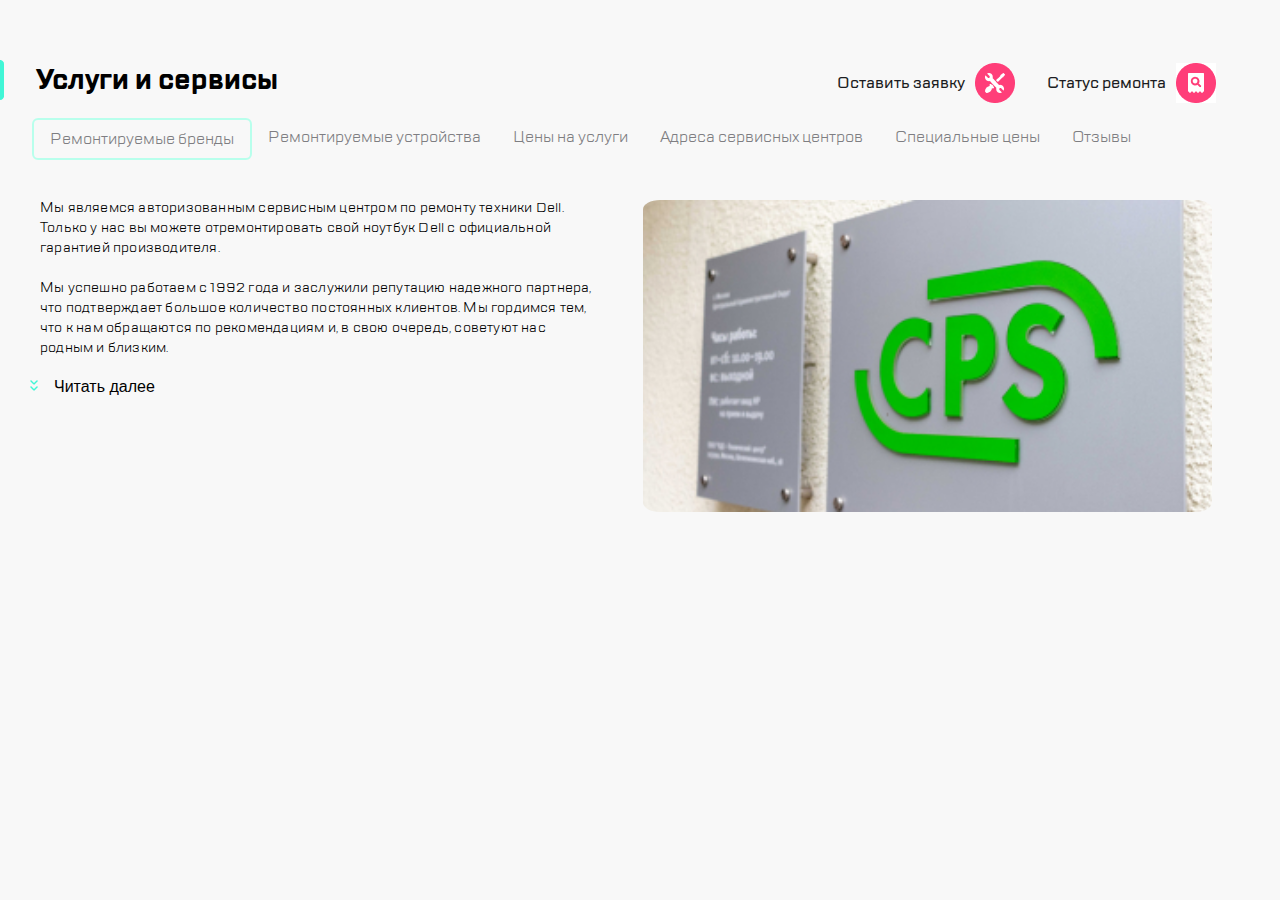
==== index.html @ 74f763e2 "new way img" ====
<!DOCTYPE html>
<html lang="ru">
<head>
    <meta charset="UTF-8">
    <meta name="viewport" content="width=device-width, initial-scale=1.0">
    <title>Document</title>
    <link rel="stylesheet" href="style.css">
</head>
<body>
    <header class="header">
        <nav class="header__nav">
            <ul class="menu header__menu">
                <li class="menu__item">
                    <a class="burger menu__button" href="#">
                        <img class="menu__burger-img" src="../img/burger.png" alt="menu"> 
                    </и>
                </li>
    
                <li class="menu__item">
                    <a class="logo menu__button" href="#"><img src="img/Group.png" alt="logo">
                    </a>
                </li>

                <li class="menu__item hidden">
                    <a class="call menu__button" href="#"><img src="img/call.png" alt="">
                    </a>
                </li>

                <li class="menu__item hidden">
                    <a class="chat menu__button" href="#"><img src="img/chat.png" alt="">
                    </a>
                </li>

                <li class="menu__item hidden">
                    <a class="profile menu__button" href="#"><img src="img/profile.png" alt="">
                    </a>
                </li>

                <li class="menu__item">
                    <a class="menu__button repair" href="#"><img src="img/repair.png" alt="repair">
                    </a>
                </li>

                <li class="menu__item">
                    <a class="menu__button check-status" href="#"><img src="img/checkstatus.png" alt="check status"></a>
                </li>
            </ul>
        </nav>
    </header>

   
    <aside class="side-bar">
        <div class="side-bar__header-block">
        <img class="highlight" src="img/highlight.png" alt="">
        <h1 class="side-bar__header">Услуги и сервисы</h1>
        </div>
        <nav class="side-bar__nav">
            <a class="side-bar__item side-bar--active" href="">Ремонтируемые бренды</a>
            <a class="side-bar__item" href="">Ремонтируемые устройства</a>
            <a class="side-bar__item" href="">Цены на услуги</a>
            <a class="side-bar__item" href="">Адреса сервисных центров</a>
            <a class="side-bar__item" href="">Специальные цены</a>
            <a class="side-bar__item" href="">Отзывы</a>
        </nav> 
    </aside>

    <main class="main">
        <div class="main__left">
        <p class="about-us">
            Мы являемся авторизованным сервисным центром по ремонту техники Dell. 
            Только у нас вы можете отремонтировать свой ноутбук Dell с официальной гарантией производителя.
            <br><br>
            Мы успешно работаем с 1992 года и заслужили репутацию надежного партнера, 
            что подтверждает большое количество постоянных клиентов. Мы гордимся тем, 
            что к нам обращаются по рекомендациям и, в свою очередь, советуют нас родным и близким.        
       
        </p>
            
        <button class="btn-expand"><img src="img/expand.png"><span class="text-expand">Читать далее</span></button>
        </div>
        <div class="main__right">
        <img class="main-logo" src="img/_MG_3223.jpg" alt="">
        </div>
    </main>
    
</body>
</html>
---- style.css ----
@font-face {
    font-family: "Lakes";
    src: url(/font/AnyConv.com__TTLakes-Regular.woff2),
    url(/font/TTLakes-Regular.woff);
    font-weight: 400;
}
@font-face {
    font-family: "Lakes";
    src: url(/font/TTLakes-Bold.woff2),
    url(/font/TTLakes-Bold.woff);
    font-weight: 700;
}
@font-face {
    font-family: "Lakes";
    src: url(/font/TTLakes-Medium.woff2),
    url(/font/TTLakes-Medium.woff);
    font-weight: 500;
}
body{
    margin: 0;
    margin-left: 16px;
    padding:0;
    background-color: #F8F8F8;
    font-family:Lakes;
}
.header{
    margin-left: -16px;
}
.header__menu{
    height:87px;
    margin: 0;
    padding: 0;
}
.menu {
    display: flex;
    background-color: #fff;
    list-style: none;
}

.menu__item{
margin:auto;
}
.logo{
    padding-right: 20px;
}
.logo::after{
    content: "";
    position: absolute;
    width: 2px;
    height: 32px;
    border-radius: 1px;
    background: #EAEAEA;
    margin-top: 12px;
    margin-inline: 5%;
}
.hidden{
    display: none;
}

.side-bar__header-block{
    display: flex; 
}
.highlight{
    height: 40px;
    margin-block: auto;
    margin-left: -16px;
    padding-right: 16px;
}
.side-bar__header{
    font-weight: 700;
    font-size: 28px;
}
.side-bar__nav{
    display: flex;
    overflow-x: scroll;
}
.side-bar__item{
    text-decoration: none;
    color: #7E7E82;
    white-space: nowrap;
    padding: 8px 16px;
}

.side-bar--active {
    border: 2px solid #B8FFEC;
    border-radius: 6px;
}
.main {
    margin-top:24px
}

.about-us{
    margin-right:16px;
    letter-spacing: 0.2px;
    line-height: 18px;
    font-size: 14px;
    height: 90px;
    overflow: hidden;
}
.btn-expand {
    border: none;
    background-color: #F8F8F8;
    height: 24px;
}
.text-expand{
    margin-left: 8px;
    vertical-align: 5px;
    font-weight: 500;
    font-size: 16px;
}
.main__right{
    margin-left: -16px;
    margin-block:16px;
    min-width: 300px;
}
.main-logo{
    width: 100%;
}

@media(min-width:768px){
    .hidden{
        display: block;
    }
    
    .main{
        display: flex;
    }
    .logo::after{
        display: none;
    }
    .logo::before{
        content: "";
        position: absolute;
        width: 2px;
        height: 32px;
        border-radius: 1px;
        background: #EAEAEA;
        margin-top: 12px;
        margin-left: -3%;
    }
    .logo{padding-right: 240px;
    padding-left: 20px;}
    .profile{
        padding-right: 20px;
    }
    .profile::after{
        content: "";
        position: absolute;
        width: 2px;
        height: 32px;
        border-radius: 1px;
        background: #EAEAEA;
        margin-top: 5px;
        margin-left: 3%;
    }
    .about-us{
    line-height: 20px; 
    letter-spacing: 0.2px;
    height: 160px;
    padding-inline: 24px;
    }
    .main__left{
        width: 49%;
    }
    .main__right{
        width: 45%;
    }
    .main-logo{
        margin-inline:24px;
        border-radius: 3%;
    }
    .side-bar__header{
        margin-left: 12px;
    }
    .side-bar__header{
        margin-left: 16px;
    }
    .side-bar__nav {
        margin-left: 16px;
    }
    
}

@media(min-width:1120px){
    .menu{
        background-color: #F8F8F8;
        position: absolute;
        right: 5%;
    }
    .menu__item:not(:nth-child(8),:nth-child(7)){
        display: none;
    }
    .menu__item{
        margin-left: 32px;
    }
    .repair,
    .check-status{
        text-decoration: none;
    }
    .repair::before{
        content: "Оставить заявку";
        color: #1B1C21;
        font-weight: 500;
        vertical-align:15px;
        margin-right: 10px;
    }
    .check-status::before{
        content: "Статус ремонта";
        color: #1B1C21;
        font-weight: 500;
        vertical-align:15px;
        margin-right: 10px;
    }
    .side-bar__nav{
        flex-wrap: wrap;
        margin-left: 16px;
        overflow-x: hidden;
    }
    .side-bar{
        margin-top: 42px;
    }
   
}
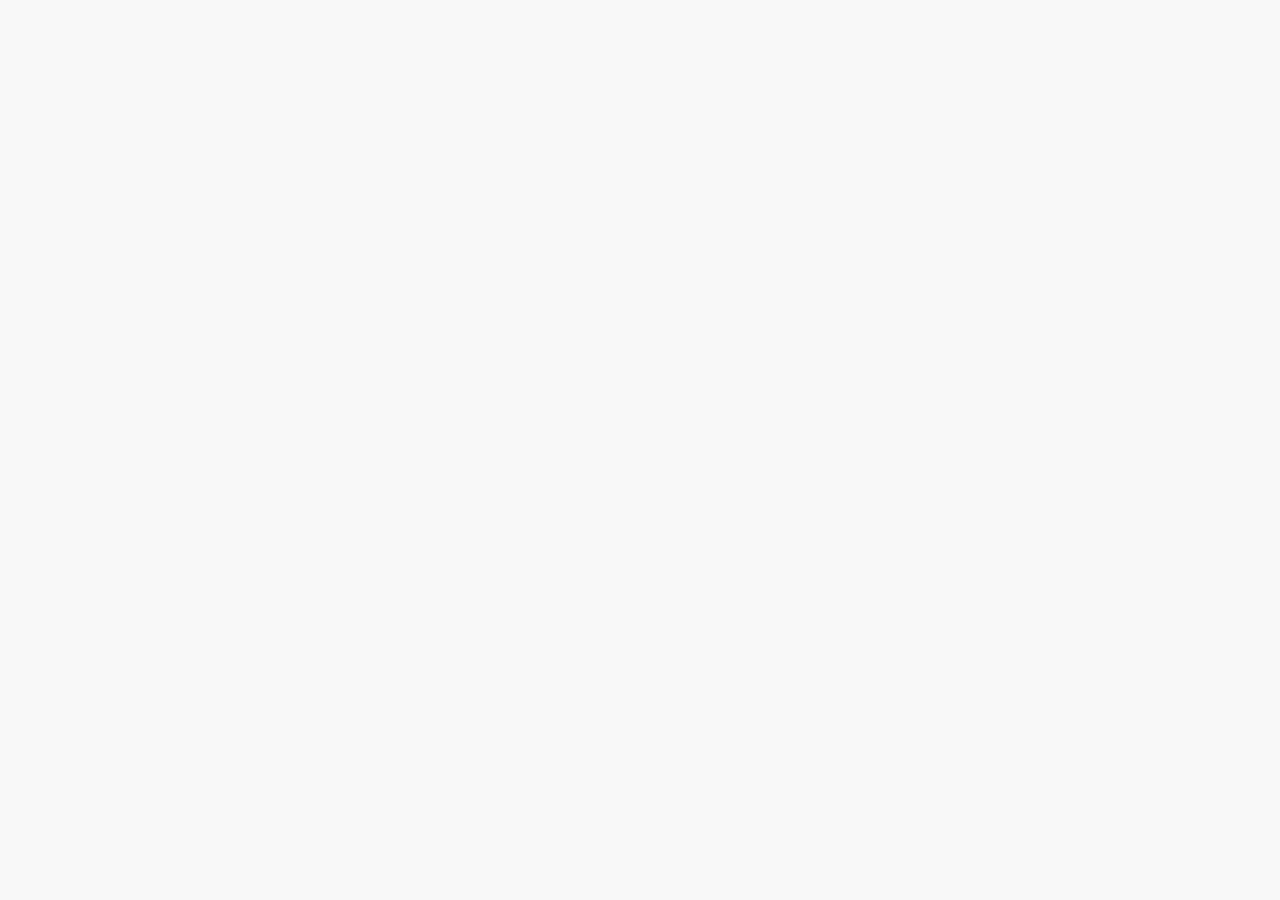
==== commit 14c33020: "mobile-menu v-2" ====
--- a/index.html
+++ b/index.html
@@ -7,81 +7,7 @@
     <link rel="stylesheet" href="style.css">
 </head>
 <body>
-    <header class="header">
-        <nav class="header__nav">
-            <ul class="menu header__menu">
-                <li class="menu__item">
-                    <a class="burger menu__button" href="#">
-                        <img class="menu__burger-img" src="../img/burger.png" alt="menu"> 
-                    </и>
-                </li>
-    
-                <li class="menu__item">
-                    <a class="logo menu__button" href="#"><img src="img/Group.png" alt="logo">
-                    </a>
-                </li>
-
-                <li class="menu__item hidden">
-                    <a class="call menu__button" href="#"><img src="img/call.png" alt="">
-                    </a>
-                </li>
-
-                <li class="menu__item hidden">
-                    <a class="chat menu__button" href="#"><img src="img/chat.png" alt="">
-                    </a>
-                </li>
-
-                <li class="menu__item hidden">
-                    <a class="profile menu__button" href="#"><img src="img/profile.png" alt="">
-                    </a>
-                </li>
-
-                <li class="menu__item">
-                    <a class="menu__button repair" href="#"><img src="img/repair.png" alt="repair">
-                    </a>
-                </li>
-
-                <li class="menu__item">
-                    <a class="menu__button check-status" href="#"><img src="img/checkstatus.png" alt="check status"></a>
-                </li>
-            </ul>
-        </nav>
-    </header>
-
-   
-    <aside class="side-bar">
-        <div class="side-bar__header-block">
-        <img class="highlight" src="img/highlight.png" alt="">
-        <h1 class="side-bar__header">Услуги и сервисы</h1>
-        </div>
-        <nav class="side-bar__nav">
-            <a class="side-bar__item side-bar--active" href="">Ремонтируемые бренды</a>
-            <a class="side-bar__item" href="">Ремонтируемые устройства</a>
-            <a class="side-bar__item" href="">Цены на услуги</a>
-            <a class="side-bar__item" href="">Адреса сервисных центров</a>
-            <a class="side-bar__item" href="">Специальные цены</a>
-            <a class="side-bar__item" href="">Отзывы</a>
-        </nav> 
-    </aside>
-
-    <main class="main">
-        <div class="main__left">
-        <p class="about-us">
-            Мы являемся авторизованным сервисным центром по ремонту техники Dell. 
-            Только у нас вы можете отремонтировать свой ноутбук Dell с официальной гарантией производителя.
-            <br><br>
-            Мы успешно работаем с 1992 года и заслужили репутацию надежного партнера, 
-            что подтверждает большое количество постоянных клиентов. Мы гордимся тем, 
-            что к нам обращаются по рекомендациям и, в свою очередь, советуют нас родным и близким.        
-       
-        </p>
-            
-        <button class="btn-expand"><img src="img/expand.png"><span class="text-expand">Читать далее</span></button>
-        </div>
-        <div class="main__right">
-        <img class="main-logo" src="img/_MG_3223.jpg" alt="">
-        </div>
-    </main>
+ 
     
 </body>
 </html>--- a/style.css
+++ b/style.css
@@ -1,19 +1,19 @@
 @font-face {
     font-family: "Lakes";
-    src: url(/font/AnyConv.com__TTLakes-Regular.woff2),
-    url(/font/TTLakes-Regular.woff);
+    src: url(font/AnyConv.com__TTLakes-Regular.woff2),
+    url(font/TTLakes-Regular.woff);
     font-weight: 400;
 }
 @font-face {
     font-family: "Lakes";
-    src: url(/font/TTLakes-Bold.woff2),
-    url(/font/TTLakes-Bold.woff);
+    src: url(font/TTLakes-Bold.woff2),
+    url(font/TTLakes-Bold.woff);
     font-weight: 700;
 }
 @font-face {
     font-family: "Lakes";
-    src: url(/font/TTLakes-Medium.woff2),
-    url(/font/TTLakes-Medium.woff);
+    src: url(font/TTLakes-Medium.woff2),
+    url(font/TTLakes-Medium.woff);
     font-weight: 500;
 }
 body{
@@ -116,7 +116,72 @@
 .main-logo{
     width: 100%;
 }
-
+.mobile-menu{
+    width: 320px;
+    background-color: white;
+    margin: -32px;
+    box-shadow: 16px 0px 52px 0px rgba(14, 24, 80, 0.20), -2px 0px 4px 0px rgba(69, 79, 126, 0.02);
+}
+.mobile-menu__header{
+    padding-top: 23px;
+    margin-left: -16px;
+    box-sizing: border-box;
+    margin-bottom: 30px;
+    
+}
+.mobile-menu__logo{
+    margin-left: -40px;
+}
+.mobile-menu__list{
+    flex-direction: column;
+    align-items: flex-start;
+}
+.mobile-menu__item{
+    margin-top: 32px;
+    font-weight: 500;
+    transition: .8s;
+}
+
+
+.item_highlight:hover::before{
+    content: "";
+    position: absolute;
+    left:0;
+    border-radius: 0 50% 50% 0;
+    background:#41F6D7;
+    width: 4px;
+    height: 32px;
+    
+}
+.mobile-menu__item:hover{
+    opacity: 0.6;
+}
+.mobile-menu__contacts{
+    margin-top: 279px;
+    padding: 0;
+    margin-left: 16px; 
+}
+
+.menu__contact{
+    margin-left:16px ;
+}
+.mobile-menu__info{
+    margin-left: 46px;
+}
+.mobile-menu__number{
+    font-weight: 700;
+    font-size: 24px;
+}
+.lang__btn{
+    border: none;
+    background-color: white;
+    font-weight: 500;
+    font-size: 16px;
+}
+.ru{
+    margin-left: 40px;
+    opacity: 0.6;
+}
 @media(min-width:768px){
     .hidden{
         display: block;
@@ -182,15 +247,15 @@
 }
 
 @media(min-width:1120px){
-    .menu{
+    .header__menu{
         background-color: #F8F8F8;
         position: absolute;
         right: 5%;
     }
-    .menu__item:not(:nth-child(8),:nth-child(7)){
+    .item:not(:nth-child(8),:nth-child(7)){
         display: none;
     }
-    .menu__item{
+    .item{
         margin-left: 32px;
     }
     .repair,
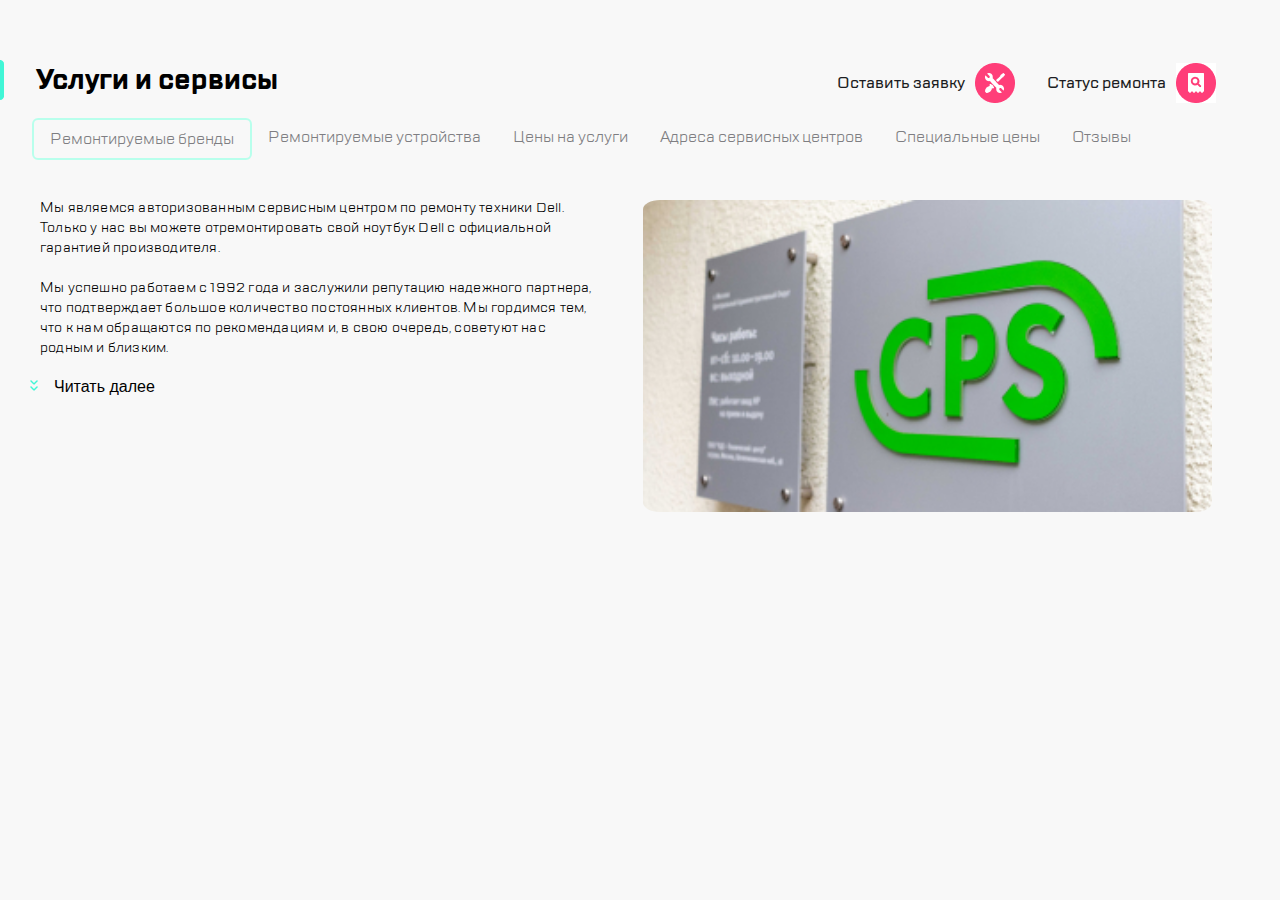
==== commit 8e7b23ba: "mobile menu" ====
--- a/index.html
+++ b/index.html
@@ -7,7 +7,81 @@
     <link rel="stylesheet" href="style.css">
 </head>
 <body>
- 
+    <header class="header">
+        <nav class="header__nav">
+            <ul class="menu header__menu">
+                <li class="menu__item item">
+                    <a class="burger menu__button" href="mobile-menu.html">
+                        <img class="menu__burger-img" src="img/burger.png" alt="menu"> 
+                    </и>
+                </li>
+    
+                <li class="menu__item item">
+                    <a class="logo menu__button" href="#"><img src="img/Group.png" alt="logo">
+                    </a>
+                </li>
+
+                <li class="menu__item hidden item">
+                    <a class="call menu__button" href="#"><img src="img/call.png" alt="">
+                    </a>
+                </li>
+
+                <li class="menu__item hidden item">
+                    <a class="chat menu__button" href="#"><img src="img/chat.png" alt="">
+                    </a>
+                </li>
+
+                <li class="menu__item hidden item">
+                    <a class="profile menu__button" href="#"><img src="img/profile.png" alt="">
+                    </a>
+                </li>
+
+                <li class="menu__item item">
+                    <a class="menu__button repair" href="#"><img src="img/repair.png" alt="repair">
+                    </a>
+                </li>
+
+                <li class="menu__item item">
+                    <a class="menu__button check-status" href="#"><img src="img/checkstatus.png" alt="check status"></a>
+                </li>
+            </ul>
+        </nav>
+    </header>
+
+   
+    <aside class="side-bar">
+        <div class="side-bar__header-block">
+        <img class="highlight" src="img/highlight.png" alt="">
+        <h1 class="side-bar__header">Услуги и сервисы</h1>
+        </div>
+        <nav class="side-bar__nav">
+            <a class="side-bar__item side-bar--active" href="">Ремонтируемые бренды</a>
+            <a class="side-bar__item" href="">Ремонтируемые устройства</a>
+            <a class="side-bar__item" href="">Цены на услуги</a>
+            <a class="side-bar__item" href="">Адреса сервисных центров</a>
+            <a class="side-bar__item" href="">Специальные цены</a>
+            <a class="side-bar__item" href="">Отзывы</a>
+        </nav> 
+    </aside>
+
+    <main class="main">
+        <div class="main__left">
+        <p class="about-us">
+            Мы являемся авторизованным сервисным центром по ремонту техники Dell. 
+            Только у нас вы можете отремонтировать свой ноутбук Dell с официальной гарантией производителя.
+            <br><br>
+            Мы успешно работаем с 1992 года и заслужили репутацию надежного партнера, 
+            что подтверждает большое количество постоянных клиентов. Мы гордимся тем, 
+            что к нам обращаются по рекомендациям и, в свою очередь, советуют нас родным и близким.        
+       
+        </p>
+            
+        <button class="btn-expand"><img src="img/expand.png"><span class="text-expand">Читать далее</span></button>
+        </div>
+        <div class="main__right">
+        <img class="main-logo" src="img/enter-table.jpg" alt="">
+        </div>
+    </main>
     
 </body>
 </html>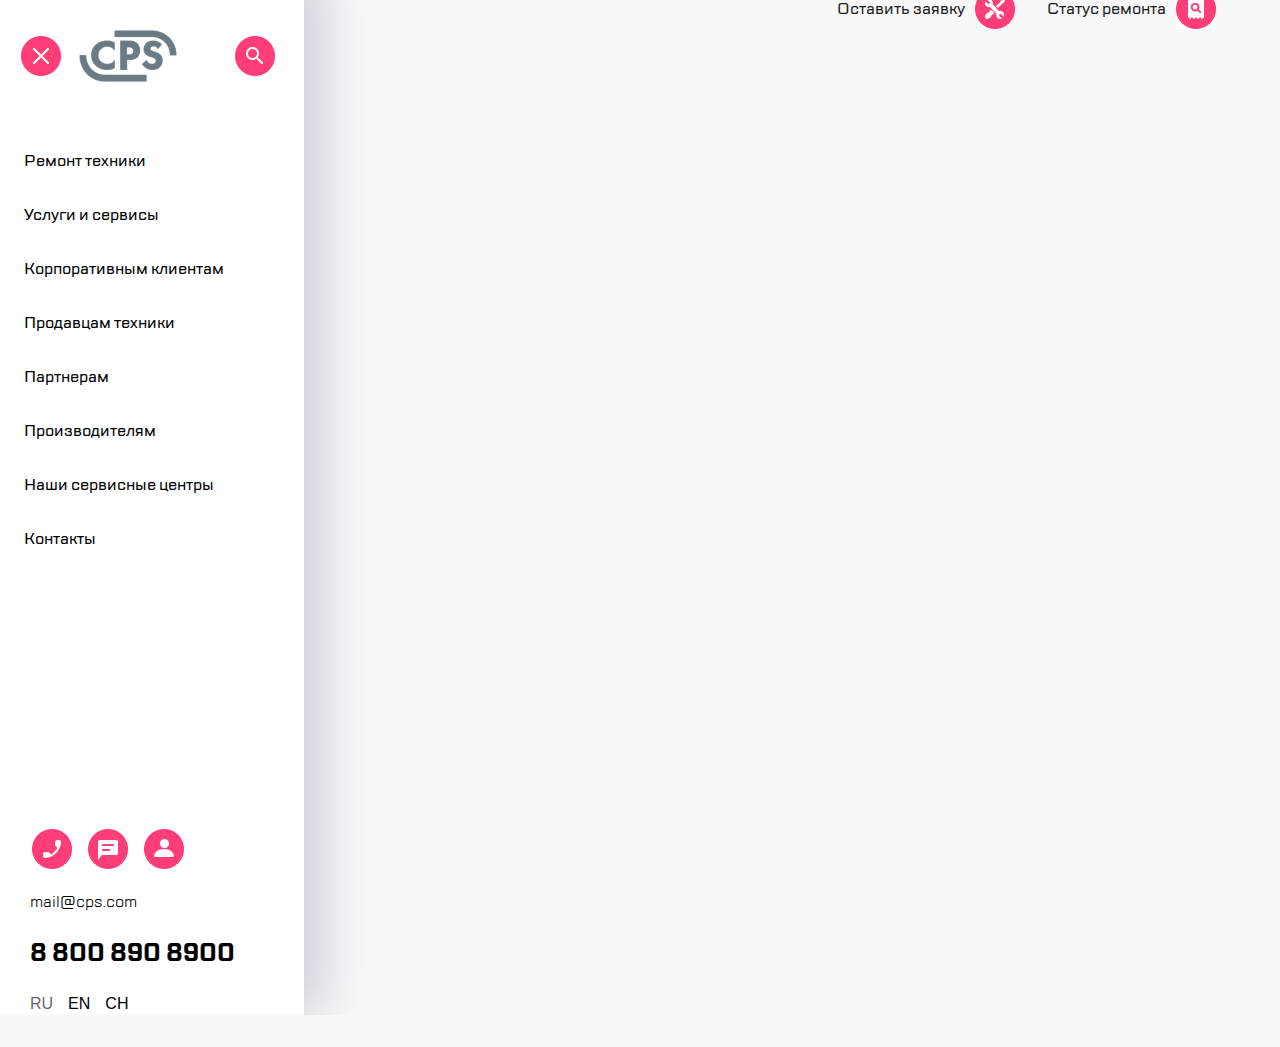
==== commit 82967207: "add mobile-menu" ====
--- a/index.html
+++ b/index.html
@@ -49,39 +49,81 @@
     </header>
 
    
-    <aside class="side-bar">
-        <div class="side-bar__header-block">
-        <img class="highlight" src="img/highlight.png" alt="">
-        <h1 class="side-bar__header">Услуги и сервисы</h1>
-        </div>
-        <nav class="side-bar__nav">
-            <a class="side-bar__item side-bar--active" href="">Ремонтируемые бренды</a>
-            <a class="side-bar__item" href="">Ремонтируемые устройства</a>
-            <a class="side-bar__item" href="">Цены на услуги</a>
-            <a class="side-bar__item" href="">Адреса сервисных центров</a>
-            <a class="side-bar__item" href="">Специальные цены</a>
-            <a class="side-bar__item" href="">Отзывы</a>
-        </nav> 
-    </aside>
-
-    <main class="main">
-        <div class="main__left">
-        <p class="about-us">
-            Мы являемся авторизованным сервисным центром по ремонту техники Dell. 
-            Только у нас вы можете отремонтировать свой ноутбук Dell с официальной гарантией производителя.
-            <br><br>
-            Мы успешно работаем с 1992 года и заслужили репутацию надежного партнера, 
-            что подтверждает большое количество постоянных клиентов. Мы гордимся тем, 
-            что к нам обращаются по рекомендациям и, в свою очередь, советуют нас родным и близким.        
+    <!DOCTYPE html>
+    <html lang="en">
+    <head>
+        <meta charset="UTF-8">
+        <meta name="viewport" content="width=device-width, initial-scale=1.0">
+        <title>menu</title>
+        <link rel="stylesheet" href="style.css">
+    </head>
+    <body>
+        <nav class="mobile-menu">
+    
+            <div class="mobile-menu__header">
+                <ul class="menu mobile-menu__header">
+                    <li class="menu__item">
+                        <a class="burger-close menu-button" href="#">
+                            <img src="img/burger-close.png" alt="close">
+                        </a>
+                    </li>
+                    <li class="menu__item">
+                        <a class="mobile-menu__logo" href="#">
+                            <img src="img/Group.png" alt="logo">
+                        </a>
+                    </li>
+                    <li class="menu__item">
+                        <a href="#">
+                            <img src="img/search.png" alt="">
+                        </a>
+                    </li>
+                </ul>
+            </div>
+    
+            <div class="mobile-menu__menu">
+                <ul class="menu mobile-menu__list">
+                    <li class="mobile-menu__item item_highlight test">Ремонт техники</li>
+                    <li class="mobile-menu__item item_highlight">Услуги и сервисы</li>
+                    <li class="mobile-menu__item item_highlight">Корпоративным клиентам</li>
+                    <li class="mobile-menu__item item_highlight">Продавцам техники</li>
+                    <li class="mobile-menu__item item_highlight">Партнерам</li>
+                    <li class="mobile-menu__item item_highlight">Производителям</li>
+                    <li class="mobile-menu__item item_highlight">Наши сервисные центры</li>
+                    <li class="mobile-menu__item item_highlight">Контакты</li>
+                </ul>
+            </div>
+            
+            <div class="mobile-menu__contacts">
+                <ul class="menu mobile-menu__contacts">
+                    <li class="menu__contact">
+                        <a class="call menu__button" href="#"><img src="img/call.png" alt="">
+                        </a>
+                    </li>
+    
+                    <li class="menu__contact">
+                        <a class="chat menu__button" href="#"><img src="img/chat.png" alt="">
+                        </a>
+                    </li>
+    
+                    <li class="menu__contact">
+                        <a class=" menu__button" href="#"><img src="img/profile.png" alt="">
+                        </a>
+                    </li>
+                </ul>
+            </div>
+            <footer>
+                <div class="mobile-menu__info">
+                    <p class="mobile-menu__email">mail@cps.com</p>
+                    <p class="mobile-menu__number">8 800 890 8900</p>
+                </div>
+                <div class="lang">
+                    <button class="lang__btn ru">RU</button>
+                    <button class="lang__btn en">EN</button>
+                    <button class="lang__btn ch">CH</button>
+                </div></footer>
+        </nav>
        
-        </p>
-            
-        <button class="btn-expand"><img src="img/expand.png"><span class="text-expand">Читать далее</span></button>
-        </div>
-        <div class="main__right">
-        <img class="main-logo" src="img/enter-table.jpg" alt="">
-        </div>
-    </main>
-    
+    </body>
+    </html>
 </body>
 </html>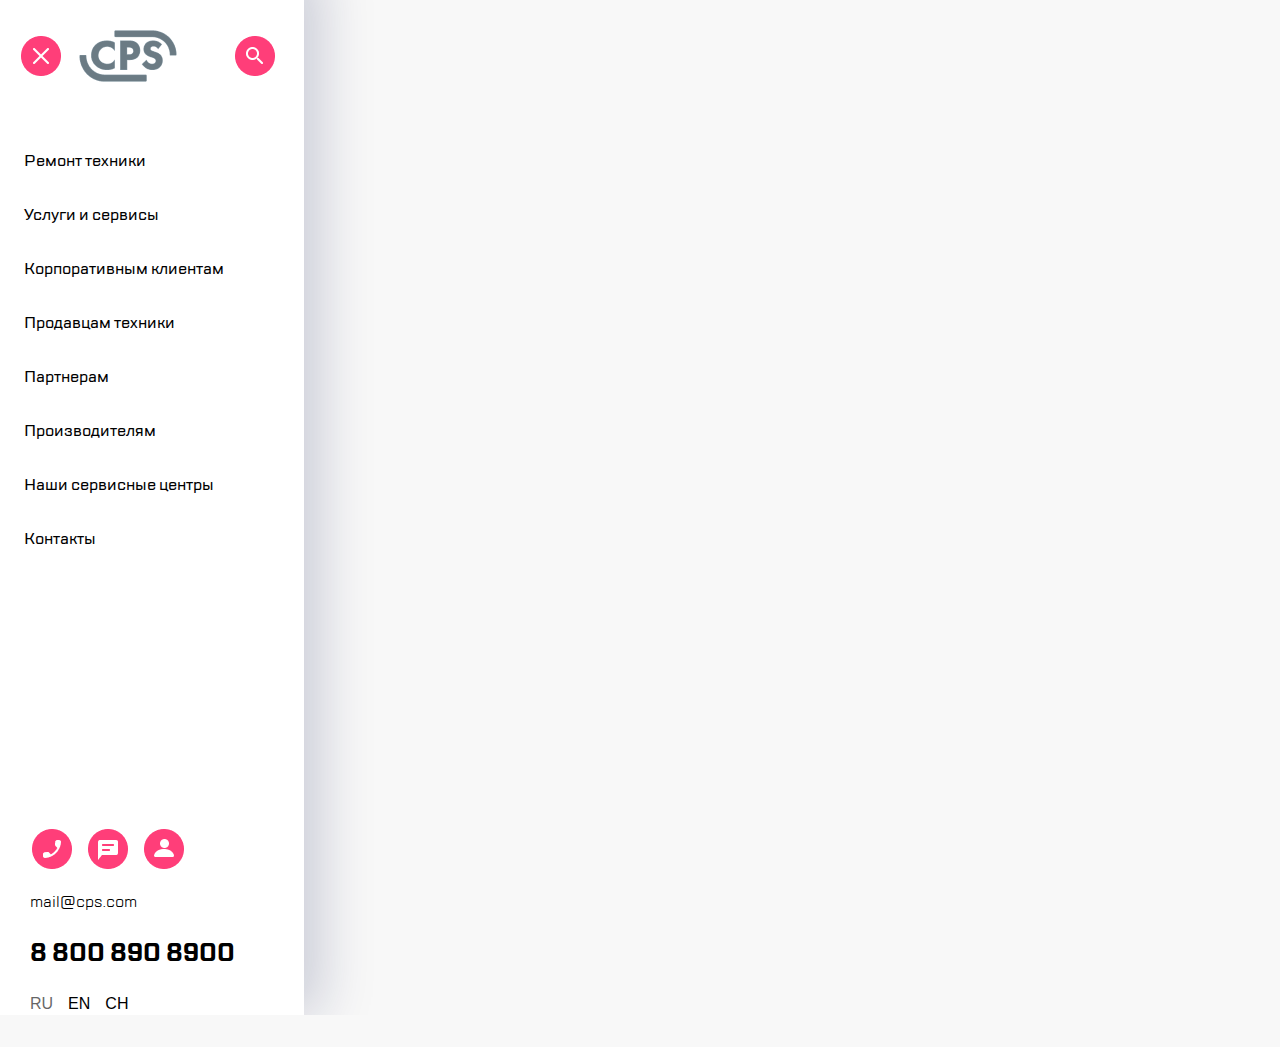
==== commit 4fe33f79: "fixed" ====
--- a/index.html
+++ b/index.html
@@ -1,54 +1,4 @@
-<!DOCTYPE html>
-<html lang="ru">
-<head>
-    <meta charset="UTF-8">
-    <meta name="viewport" content="width=device-width, initial-scale=1.0">
-    <title>Document</title>
-    <link rel="stylesheet" href="style.css">
-</head>
-<body>
-    <header class="header">
-        <nav class="header__nav">
-            <ul class="menu header__menu">
-                <li class="menu__item item">
-                    <a class="burger menu__button" href="mobile-menu.html">
-                        <img class="menu__burger-img" src="img/burger.png" alt="menu"> 
-                    </и>
-                </li>
-    
-                <li class="menu__item item">
-                    <a class="logo menu__button" href="#"><img src="img/Group.png" alt="logo">
-                    </a>
-                </li>
 
-                <li class="menu__item hidden item">
-                    <a class="call menu__button" href="#"><img src="img/call.png" alt="">
-                    </a>
-                </li>
-
-                <li class="menu__item hidden item">
-                    <a class="chat menu__button" href="#"><img src="img/chat.png" alt="">
-                    </a>
-                </li>
-
-                <li class="menu__item hidden item">
-                    <a class="profile menu__button" href="#"><img src="img/profile.png" alt="">
-                    </a>
-                </li>
-
-                <li class="menu__item item">
-                    <a class="menu__button repair" href="#"><img src="img/repair.png" alt="repair">
-                    </a>
-                </li>
-
-                <li class="menu__item item">
-                    <a class="menu__button check-status" href="#"><img src="img/checkstatus.png" alt="check status"></a>
-                </li>
-            </ul>
-        </nav>
-    </header>
-
-   
     <!DOCTYPE html>
     <html lang="en">
     <head>
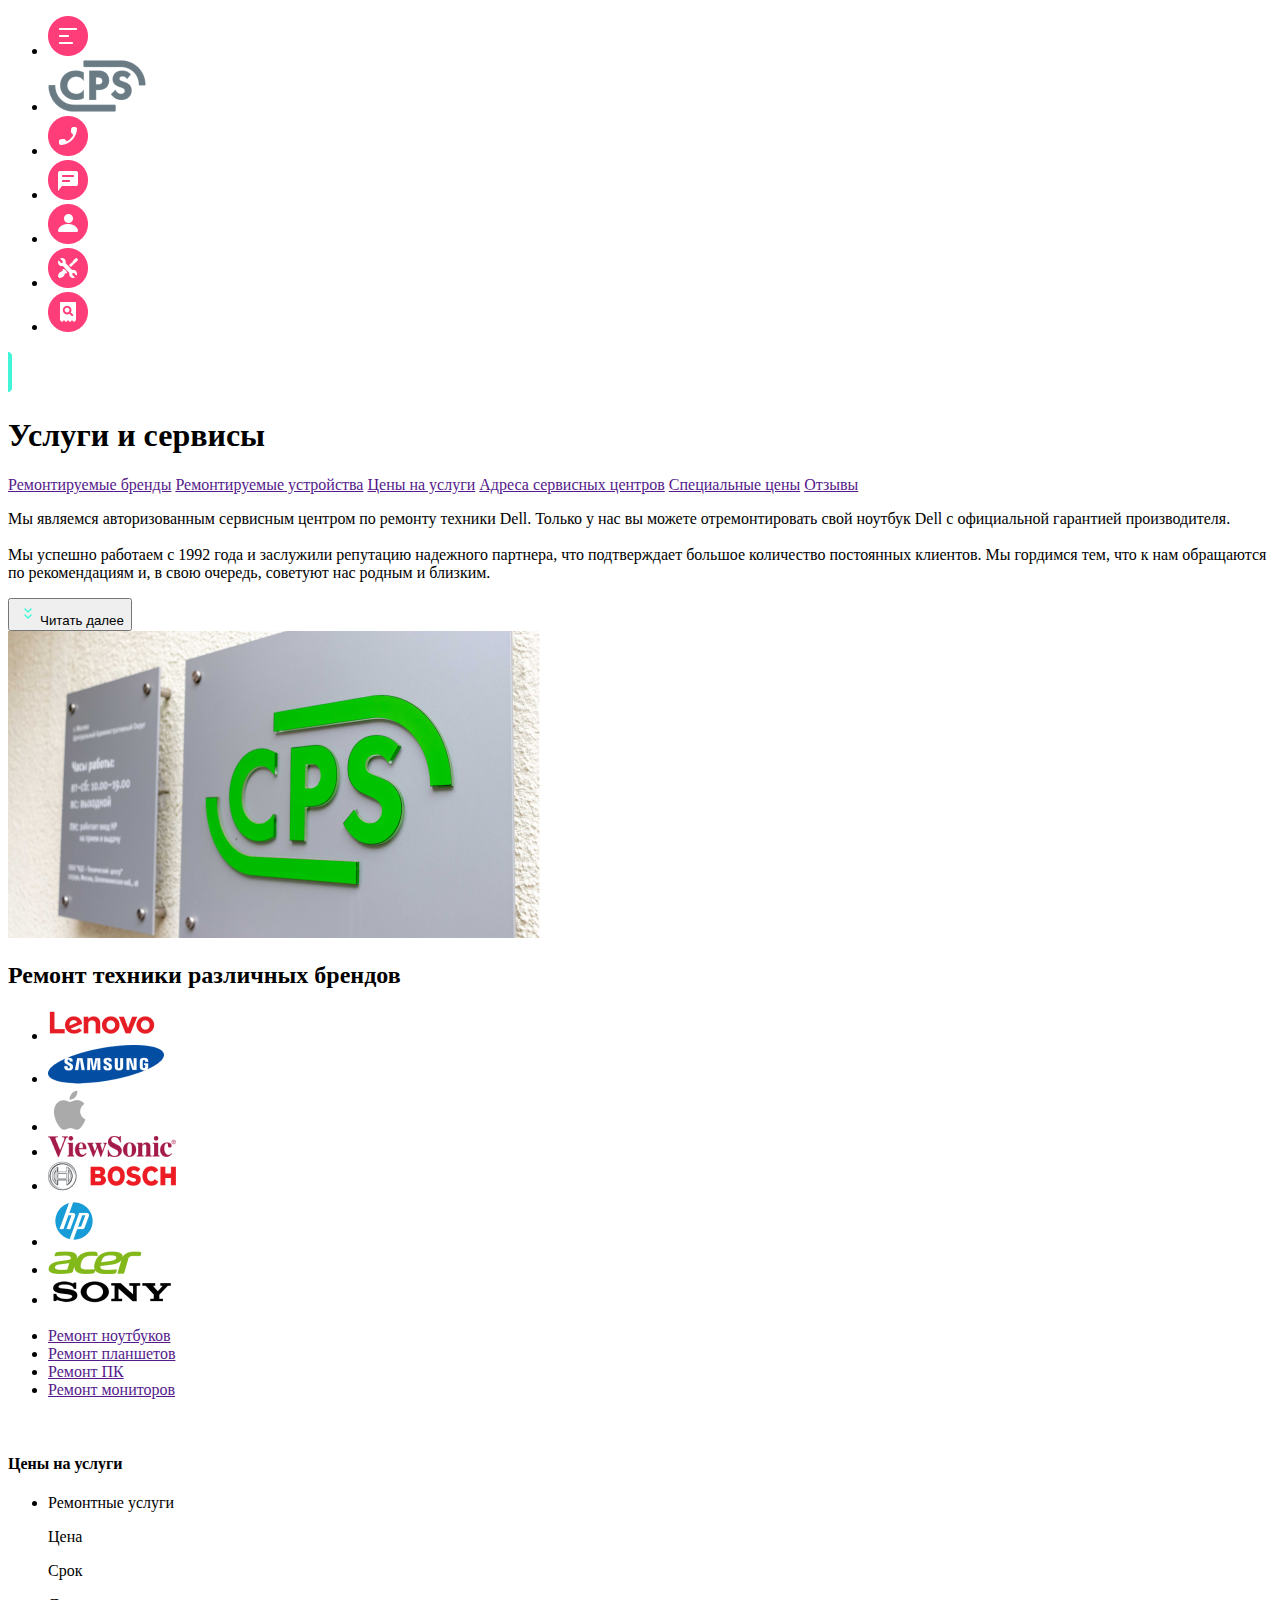
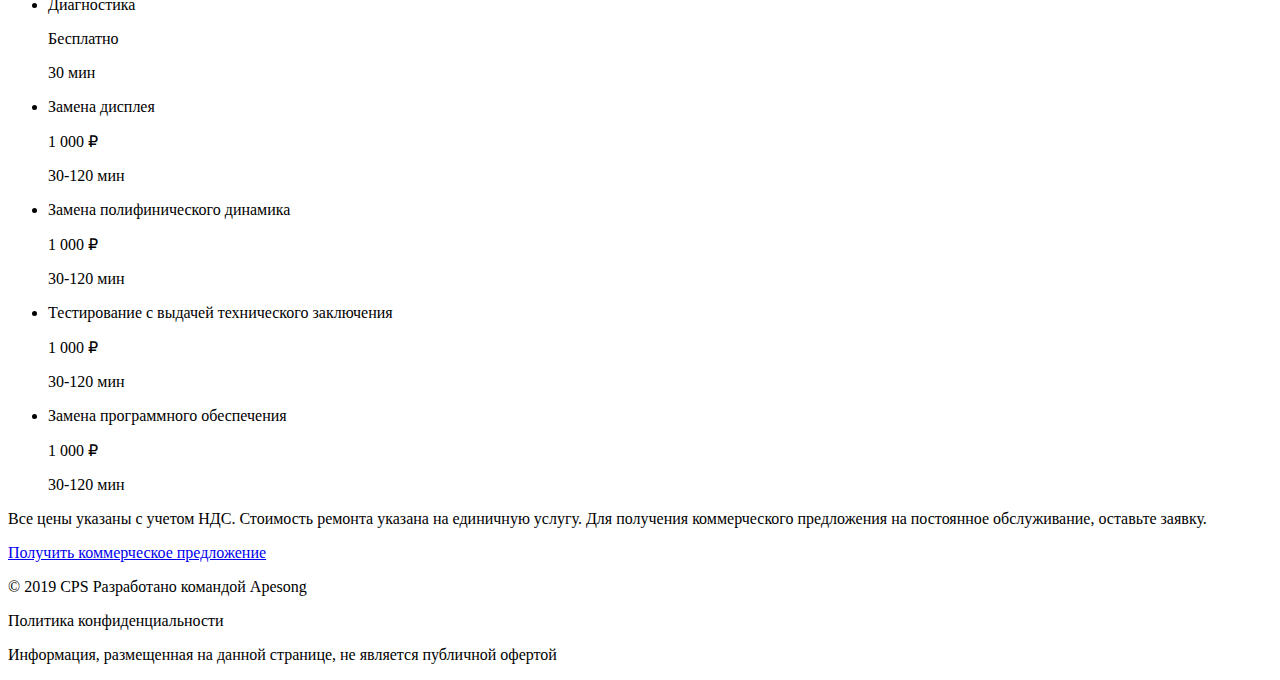
==== commit 94f76818: "webpack" ====
--- a/index.html
+++ b/index.html
@@ -1,79 +1,142 @@
+<!DOCTYPE html>
+<html lang="en">
+  <head>
+    <meta charset="UTF-8" />
+    <meta
+      name="viewport"
+      content="width=device-width, user-scalable=no, initial-scale=1.0, maximum-scale=1.0, minimum-scale=1.0"
+    />
+    <meta http-equiv="X-UA-Compatible" content="ie=edge" />
+    <title><Макет></title>
+  </head>
+  <body>
+    <header class="header">
+      <nav class="header__nav">
+          <ul class="menu header__menu">
+              <li class="menu__item item">
+                  <a class="burger menu__button" href="mobile-menu.html">
+                      <img class="menu__burger-img" src="img/burger.png" alt="menu"> 
+                  </и>
+              </li>
+  
+              <li class="menu__item item">
+                  <a class="logo menu__button" href="#"><img src="img/Group.png" alt="logo">
+                  </a>
+              </li>
 
-    <!DOCTYPE html>
-    <html lang="en">
-    <head>
-        <meta charset="UTF-8">
-        <meta name="viewport" content="width=device-width, initial-scale=1.0">
-        <title>menu</title>
-        <link rel="stylesheet" href="style.css">
-    </head>
-    <body>
-        <nav class="mobile-menu">
-    
-            <div class="mobile-menu__header">
-                <ul class="menu mobile-menu__header">
-                    <li class="menu__item">
-                        <a class="burger-close menu-button" href="#">
-                            <img src="img/burger-close.png" alt="close">
-                        </a>
-                    </li>
-                    <li class="menu__item">
-                        <a class="mobile-menu__logo" href="#">
-                            <img src="img/Group.png" alt="logo">
-                        </a>
-                    </li>
-                    <li class="menu__item">
-                        <a href="#">
-                            <img src="img/search.png" alt="">
-                        </a>
-                    </li>
-                </ul>
-            </div>
-    
-            <div class="mobile-menu__menu">
-                <ul class="menu mobile-menu__list">
-                    <li class="mobile-menu__item item_highlight test">Ремонт техники</li>
-                    <li class="mobile-menu__item item_highlight">Услуги и сервисы</li>
-                    <li class="mobile-menu__item item_highlight">Корпоративным клиентам</li>
-                    <li class="mobile-menu__item item_highlight">Продавцам техники</li>
-                    <li class="mobile-menu__item item_highlight">Партнерам</li>
-                    <li class="mobile-menu__item item_highlight">Производителям</li>
-                    <li class="mobile-menu__item item_highlight">Наши сервисные центры</li>
-                    <li class="mobile-menu__item item_highlight">Контакты</li>
-                </ul>
-            </div>
-            
-            <div class="mobile-menu__contacts">
-                <ul class="menu mobile-menu__contacts">
-                    <li class="menu__contact">
-                        <a class="call menu__button" href="#"><img src="img/call.png" alt="">
-                        </a>
-                    </li>
-    
-                    <li class="menu__contact">
-                        <a class="chat menu__button" href="#"><img src="img/chat.png" alt="">
-                        </a>
-                    </li>
-    
-                    <li class="menu__contact">
-                        <a class=" menu__button" href="#"><img src="img/profile.png" alt="">
-                        </a>
-                    </li>
-                </ul>
-            </div>
-            <footer>
-                <div class="mobile-menu__info">
-                    <p class="mobile-menu__email">mail@cps.com</p>
-                    <p class="mobile-menu__number">8 800 890 8900</p>
-                </div>
-                <div class="lang">
-                    <button class="lang__btn ru">RU</button>
-                    <button class="lang__btn en">EN</button>
-                    <button class="lang__btn ch">CH</button>
-                </div></footer>
-        </nav>
-       
-    </body>
-    </html>
-</body>
-</html>+              <li class="menu__item hidden item">
+                  <a class="call menu__button" href="#"><img src="img/call.png" alt="">
+                  </a>
+              </li>
+
+              <li class="menu__item hidden item">
+                  <a class="chat menu__button" href="#"><img src="img/chat.png" alt="">
+                  </a>
+              </li>
+
+              <li class="menu__item hidden item">
+                  <a class="profile menu__button" href="#"><img src="img/profile.png" alt="">
+                  </a>
+              </li>
+
+              <li class="menu__item item">
+                  <a class="menu__button repair" href="#"><img src="img/repair.png" alt="repair">
+                  </a>
+              </li>
+
+              <li class="menu__item item">
+                  <a class="menu__button check-status" href="#"><img src="img/checkstatus.png" alt="check status"></a>
+              </li>
+          </ul>
+      </nav>
+  </header>
+
+ 
+  <aside class="side-bar">
+      <div class="side-bar__header-block">
+      <img class="highlight" src="img/highlight.png" alt="">
+      <h1 class="side-bar__header">Услуги и сервисы</h1>
+      </div>
+      <nav class="side-bar__nav">
+          <a class="side-bar__item side-bar--active" href="">Ремонтируемые бренды</a>
+          <a class="side-bar__item" href="">Ремонтируемые устройства</a>
+          <a class="side-bar__item" href="">Цены на услуги</a>
+          <a class="side-bar__item" href="">Адреса сервисных центров</a>
+          <a class="side-bar__item" href="">Специальные цены</a>
+          <a class="side-bar__item" href="">Отзывы</a>
+      </nav> 
+  </aside>
+
+  <main class="main">
+      <div class="main__left">
+      <p class="about-us">
+          Мы являемся авторизованным сервисным центром по ремонту техники Dell. 
+          Только у нас вы можете отремонтировать свой ноутбук Dell с официальной гарантией производителя.
+          <br><br>
+          Мы успешно работаем с 1992 года и заслужили репутацию надежного партнера, 
+          что подтверждает большое количество постоянных клиентов. Мы гордимся тем, 
+          что к нам обращаются по рекомендациям и, в свою очередь, советуют нас родным и близким.        
+     
+      </p>
+          
+      <button class="btn-expand"><img src="img/expand.png"><span class="text-expand">Читать далее</span></button>
+      </div>
+      <div class="main__right">
+      <img class="main-logo" src="img/enter-table.png" alt="">
+      </div>
+  </main>
+
+  <div class="brands swiper mySwiper">
+      <h2 class="brands__header">Ремонт техники различных брендов</h2>
+      <ul class="brands__group swiper-wrapper">
+          <li class="brands__element swiper-slide"><a href="#"><img src="img/lenovo.png" alt=""></a></li>
+          <li class="brands__element swiper-slide"><a href="#"><img src="img/samsung.png" alt=""></a></li>
+          <li class="brands__element swiper-slide"><a href="#"><img src="img/aple.png" alt=""></a></li>
+          <li class="brands__element swiper-slide"><a href="#"><img src="img/sonic.png" alt=""></a></li>
+          <li class="brands__element swiper-slide"><a href="#"><img src="img/bosch.png" alt=""></a></li>
+          <li class="brands__element swiper-slide"><a href="#"><img src="img/hp.png" alt=""></a></li>
+          <li class="brands__element swiper-slide"><a href="#"><img src="img/accer.png" alt=""></a></li>
+          <li class="brands__element swiper-slide"><a href="#"><img src="img/sony.png" alt=""></a></li>
+      </ul>
+      <div class="swiper-pagination"></div>
+  </div>
+
+  
+  <div class="repair swiper mySwiper">
+      <h3 class="repair__header"></h3>
+          <ul class="repair__group swiper-wrapper">
+              <li class="repair__element swiper-slide"><a href=""><img src="" alt="">Ремонт ноутбуков</a></li>
+              <li class="repair__element swiper-slide"><a href=""><img src="" alt="">Ремонт планшетов</a></li>
+              <li class="repair__element swiper-slide"><a href=""><img src="" alt="">Ремонт ПК</a></li>
+              <li class="repair__element swiper-slide"><a href=""><img src="" alt="">Ремонт мониторов</a></li>
+          </ul>
+          <br>
+          <div class="swiper-pagination"></div>
+  </div>
+      
+  <div class="price swiper mySwiper">
+      <h4 class="price__header">Цены на услуги</h4>
+      <ul class="price__group swiper-wrapper">
+          <li class="price__element"><p>Ремонтные услуги</p><p>Цена</p><p>Срок</p></li>
+          <li class="price__element swiper-slide"><p>Диагностика</p><p>Бесплатно</p><p>30 мин</p></li>
+          <li class="price__element swiper-slide"><p>Замена дисплея</p><p>1 000 ₽</p><p>30-120 мин</p></li>
+          <li class="price__element swiper-slide"><p>Замена полифинического динамика</p><p>1 000 ₽</p><p>30-120 мин</p></li>
+          <li class="price__element swiper-slide"><p>Тестирование с выдачей технического заключения</p><p>1 000 ₽</p><p>30-120 мин</p></li>
+          <li class="price__element swiper-slide"><p>Замена программного обеспечения</p><p>1 000 ₽</p><p>30-120 мин</p></li>
+      </ul>
+      <div class="swiper-pagination"></div>
+  </div>
+  <div class="offer">
+     <p>
+      Все цены указаны с учетом НДС. Стоимость ремонта указана на единичную услугу. Для получения коммерческого предложения на постоянное обслуживание, оставьте заявку.
+     </p>
+     <a href="#">Получить коммерческое предложение</a>
+  </div>
+  <footer>
+      <p>© 2019 CPS Разработано командой Apesong </p>
+      <p>Политика конфиденциальности</p>
+      <p>Информация, размещенная на данной странице, не является публичной офертой</p>
+  </footer>
+  <script src="https://cdn.jsdelivr.net/npm/swiper@10/swiper-bundle.min.js"></script>
+  </body>
+</html>
